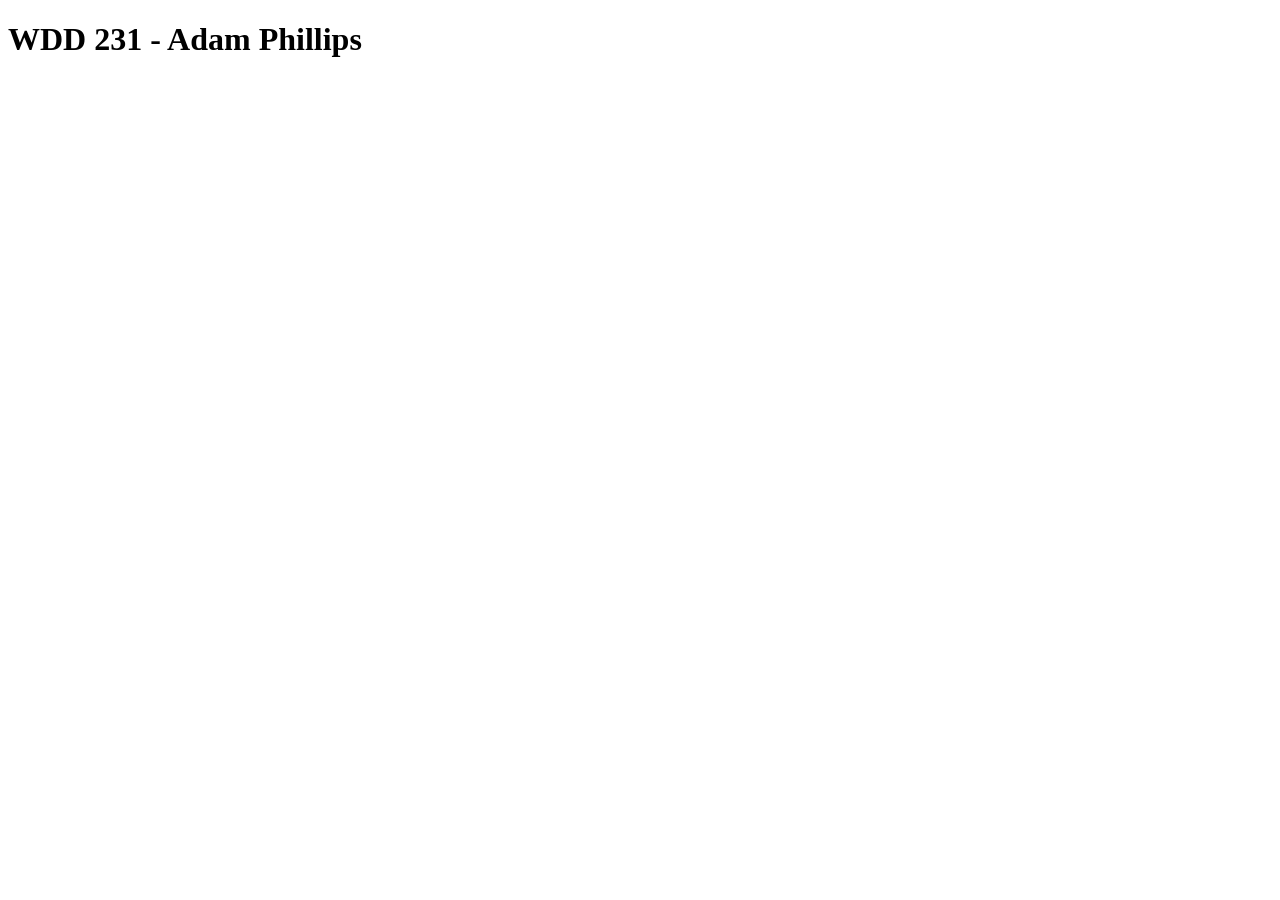
==== index.html @ deffcb3c "test231" ====
<!DOCTYPE htmL>
<html Lang="en">
<head>
<meta charset="UTF-8">
<meta name="viewport" content="width=device-width, initial-scale=1.0">
<title>WDD 131</title>
</head>
<body>
    <h1>WDD 231 - Adam Phillips</h1>
</body> 
</html>
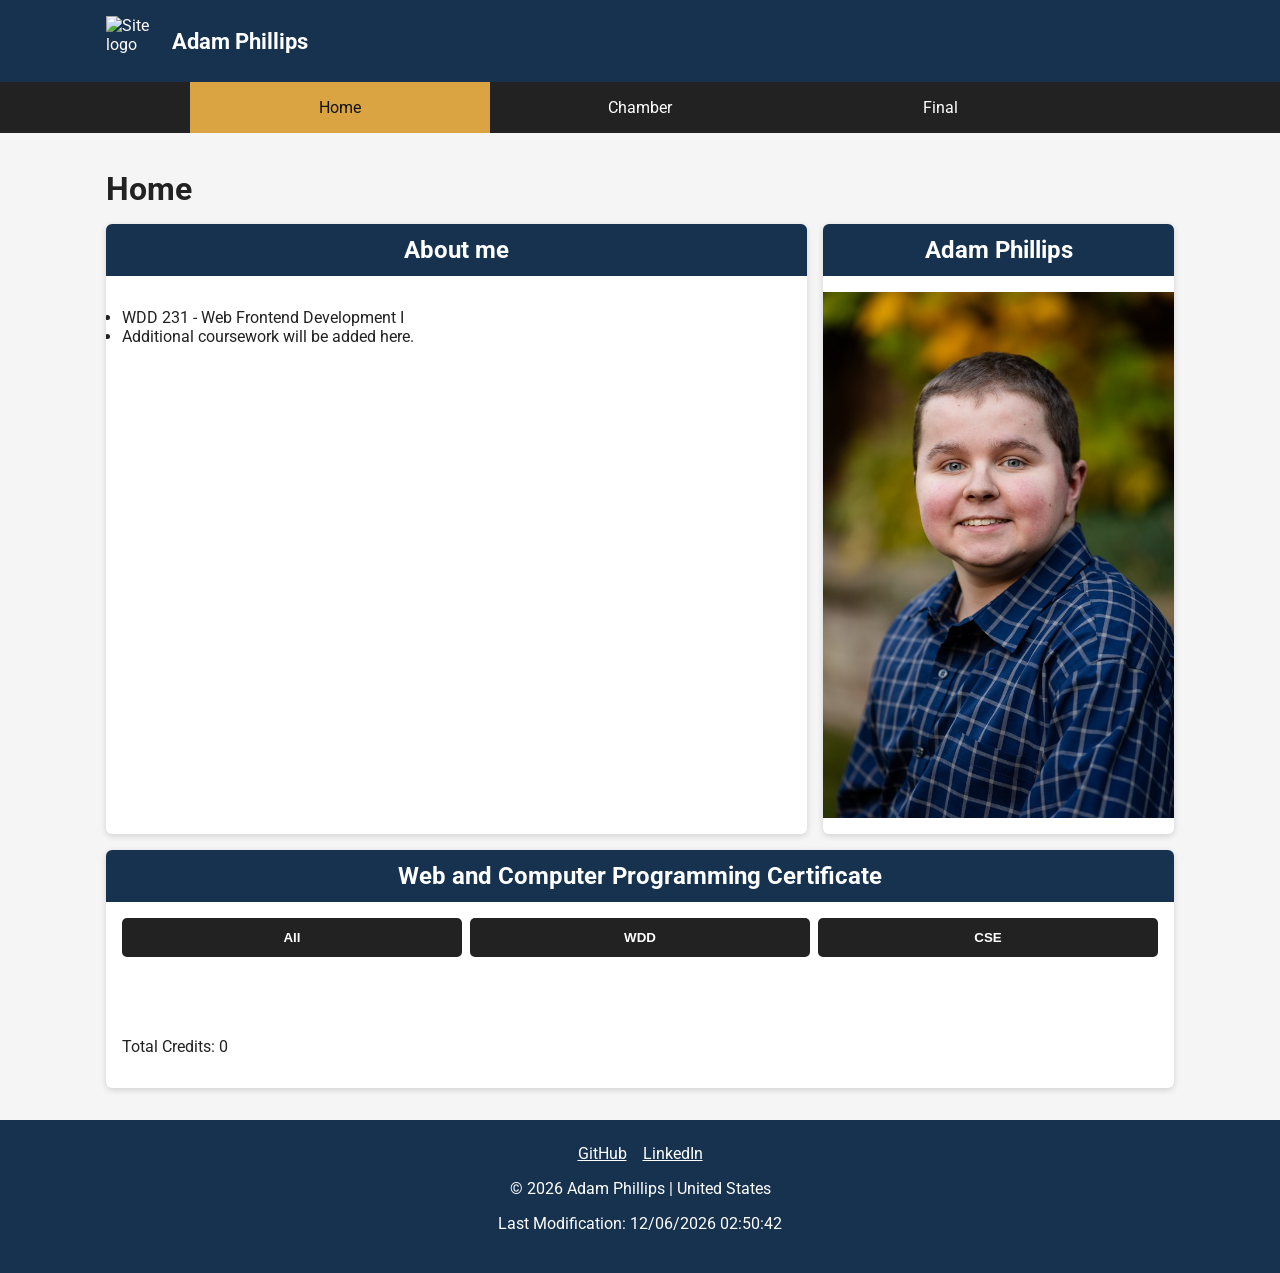
==== commit 5cc216ce: "W01.1" ====
--- a/index.html
+++ b/index.html
@@ -1,11 +1,134 @@
-<!DOCTYPE htmL>
-<html Lang="en">
+<!DOCTYPE html>
+<html lang="en">
 <head>
-<meta charset="UTF-8">
-<meta name="viewport" content="width=device-width, initial-scale=1.0">
-<title>WDD 131</title>
+    <meta charset="UTF-8">
+    <meta name="viewport" content="width=device-width, initial-scale=1.0">
+
+    <meta
+        name="description"
+        content="WDD 231 course homepage featuring web development coursework and certificate progress."
+    >
+    <meta name="author" content="Adam Phillips">
+
+    <title>WDD 231 | Adam Phillips</title>
+
+    <link rel="preconnect" href="https://fonts.googleapis.com">
+    <link rel="preconnect" href="https://fonts.gstatic.com" crossorigin>
+    <link
+        href="https://fonts.googleapis.com/css2?family=Roboto:wght@400;500;700&display=swap"
+        rel="stylesheet"
+    >
+
+    <link rel="stylesheet" href="styles/small.css">
+    <link rel="stylesheet" href="styles/larger.css">
+
+    <script src="scripts/navigation.js" defer></script>
+    <script src="scripts/date.js" defer></script>
+    <script src="scripts/course.js" defer></script>
 </head>
+
 <body>
-    <h1>WDD 231 - Adam Phillips</h1>
-</body> 
+
+    <header>
+        <div class="header-content">
+            <img src="images/logo.svg" alt="Site logo" width="50" height="50">
+
+            <span>Adam Phillips</span>
+
+            <button
+                id="menu-button"
+                type="button"
+                aria-label="Open navigation menu"
+                aria-expanded="false"
+            >
+                ☰
+            </button>
+        </div>
+    </header>
+
+    <nav id="navigation">
+        <a href="index.html" class="active">Home</a>
+        <a href="#">Chamber</a>
+        <a href="#">Final</a>
+    </nav>
+
+    <main>
+        <h1>Home</h1>
+
+        <div class="top-sections">
+
+            <section class="course-work">
+                <h2>About me</h2>
+
+                <ul>
+                    <li>WDD 231 - Web Frontend Development I</li>
+                    <li>Additional coursework will be added here.</li>
+                </ul>
+            </section>
+
+            <section class="location">
+                <h2>Adam Phillips</h2>
+
+                <img
+                    src="images/profile.jpg"
+                    alt="A location or personal course homepage image"
+                    width="400"
+                    height="300"
+                >
+
+            </section>
+
+        </div>
+
+        <section class="certificate">
+            <h2>Web and Computer Programming Certificate</h2>
+
+            <div class="course-filters">
+                <button id="all" type="button">All</button>
+                <button id="wdd" type="button">WDD</button>
+                <button id="cse" type="button">CSE</button>
+            </div>
+
+            <div id="course-cards"></div>
+
+            <p>
+                Total Credits:
+                <span id="total-credits">0</span>
+            </p>
+        </section>
+    </main>
+
+    <footer>
+
+        <div class="social-links">
+            <a
+                href="https://github.com/"
+                target="_blank"
+                rel="noopener"
+                aria-label="GitHub"
+            >
+                GitHub
+            </a>
+
+            <a
+                href="https://www.linkedin.com/"
+                target="_blank"
+                rel="noopener"
+                aria-label="LinkedIn"
+            >
+                LinkedIn
+            </a>
+        </div>
+
+        <p>
+            &copy;
+            <span id="currentyear"></span>
+            Adam Phillips | United States
+        </p>
+
+        <p id="lastModified"></p>
+
+    </footer>
+
+</body>
 </html>
--- a/styles/small.css
+++ b/styles/small.css
@@ -0,0 +1,184 @@
+* {
+    box-sizing: border-box;
+}
+
+body {
+    margin: 0;
+    font-family: "Roboto", sans-serif;
+    background-color: #f5f5f5;
+    color: #222;
+}
+
+header {
+    background-color: #16324f;
+    color: white;
+}
+
+.header-content {
+    max-width: 1100px;
+    margin: 0 auto;
+    padding: 1rem;
+
+    display: flex;
+    align-items: center;
+    gap: 1rem;
+}
+
+.header-content img {
+    width: 50px;
+    height: auto;
+}
+
+.header-content span {
+    flex: 1;
+    font-size: 1.4rem;
+    font-weight: 700;
+}
+
+#menu-button {
+    border: none;
+    background: transparent;
+    color: white;
+    font-size: 2rem;
+    cursor: pointer;
+}
+
+nav {
+    display: none;
+    flex-direction: column;
+    background-color: #222;
+}
+
+nav.open {
+    display: flex;
+}
+
+nav a {
+    display: block;
+    padding: 1rem;
+
+    color: white;
+    text-align: center;
+    text-decoration: none;
+}
+
+nav a:hover {
+    background-color: #3d6d99;
+}
+
+nav a.active {
+    background-color: #d9a441;
+    color: #111;
+}
+
+main {
+    max-width: 1100px;
+    margin: 0 auto;
+    padding: 1rem;
+}
+
+h1 {
+    margin-bottom: 1rem;
+}
+
+section {
+    margin-bottom: 1rem;
+    background-color: white;
+    border-radius: 6px;
+    overflow: hidden;
+    box-shadow: 0 2px 6px rgb(0 0 0 / 15%);
+}
+
+section h2 {
+    margin: 0;
+    padding: 0.75rem;
+
+    background-color: #16324f;
+    color: white;
+
+    text-align: center;
+}
+
+section p,
+section ul {
+    padding: 1rem;
+}
+
+.location {
+    text-align: center;
+}
+
+.location img {
+    display: block;
+    max-width: 100%;
+    height: auto;
+
+    margin: 1rem auto;
+}
+
+.course-filters {
+    display: flex;
+    gap: 0.5rem;
+
+    padding: 1rem;
+}
+
+.course-filters button {
+    flex: 1;
+
+    padding: 0.75rem;
+
+    border: none;
+    border-radius: 5px;
+
+    background-color: #222;
+    color: white;
+
+    font-weight: 700;
+    cursor: pointer;
+}
+
+.course-filters button:hover {
+    background-color: #3d6d99;
+}
+
+#course-cards {
+    display: grid;
+    gap: 0.75rem;
+
+    padding: 1rem;
+}
+
+.course-card {
+    padding: 1rem;
+
+    border: 1px solid #ccc;
+    border-radius: 5px;
+
+    text-align: center;
+    background-color: #eee;
+}
+
+.course-card.completed {
+    background-color: #7b4f2c;
+    color: white;
+}
+
+footer {
+    padding: 1.5rem;
+
+    background-color: #16324f;
+    color: white;
+
+    text-align: center;
+}
+
+.social-links {
+    display: flex;
+    justify-content: center;
+    gap: 1rem;
+}
+
+.social-links a {
+    color: white;
+}
--- a/styles/larger.css
+++ b/styles/larger.css
@@ -0,0 +1,27 @@
+@media screen and (min-width: 700px) {
+
+    #menu-button {
+        display: none;
+    }
+
+    nav {
+        display: flex;
+        flex-direction: row;
+        justify-content: center;
+    }
+
+    nav a {
+        flex: 1;
+        max-width: 300px;
+    }
+
+    .top-sections {
+        display: grid;
+        grid-template-columns: 2fr 1fr;
+        gap: 1rem;
+    }
+
+    #course-cards {
+        grid-template-columns: repeat(3, 1fr);
+    }
+}
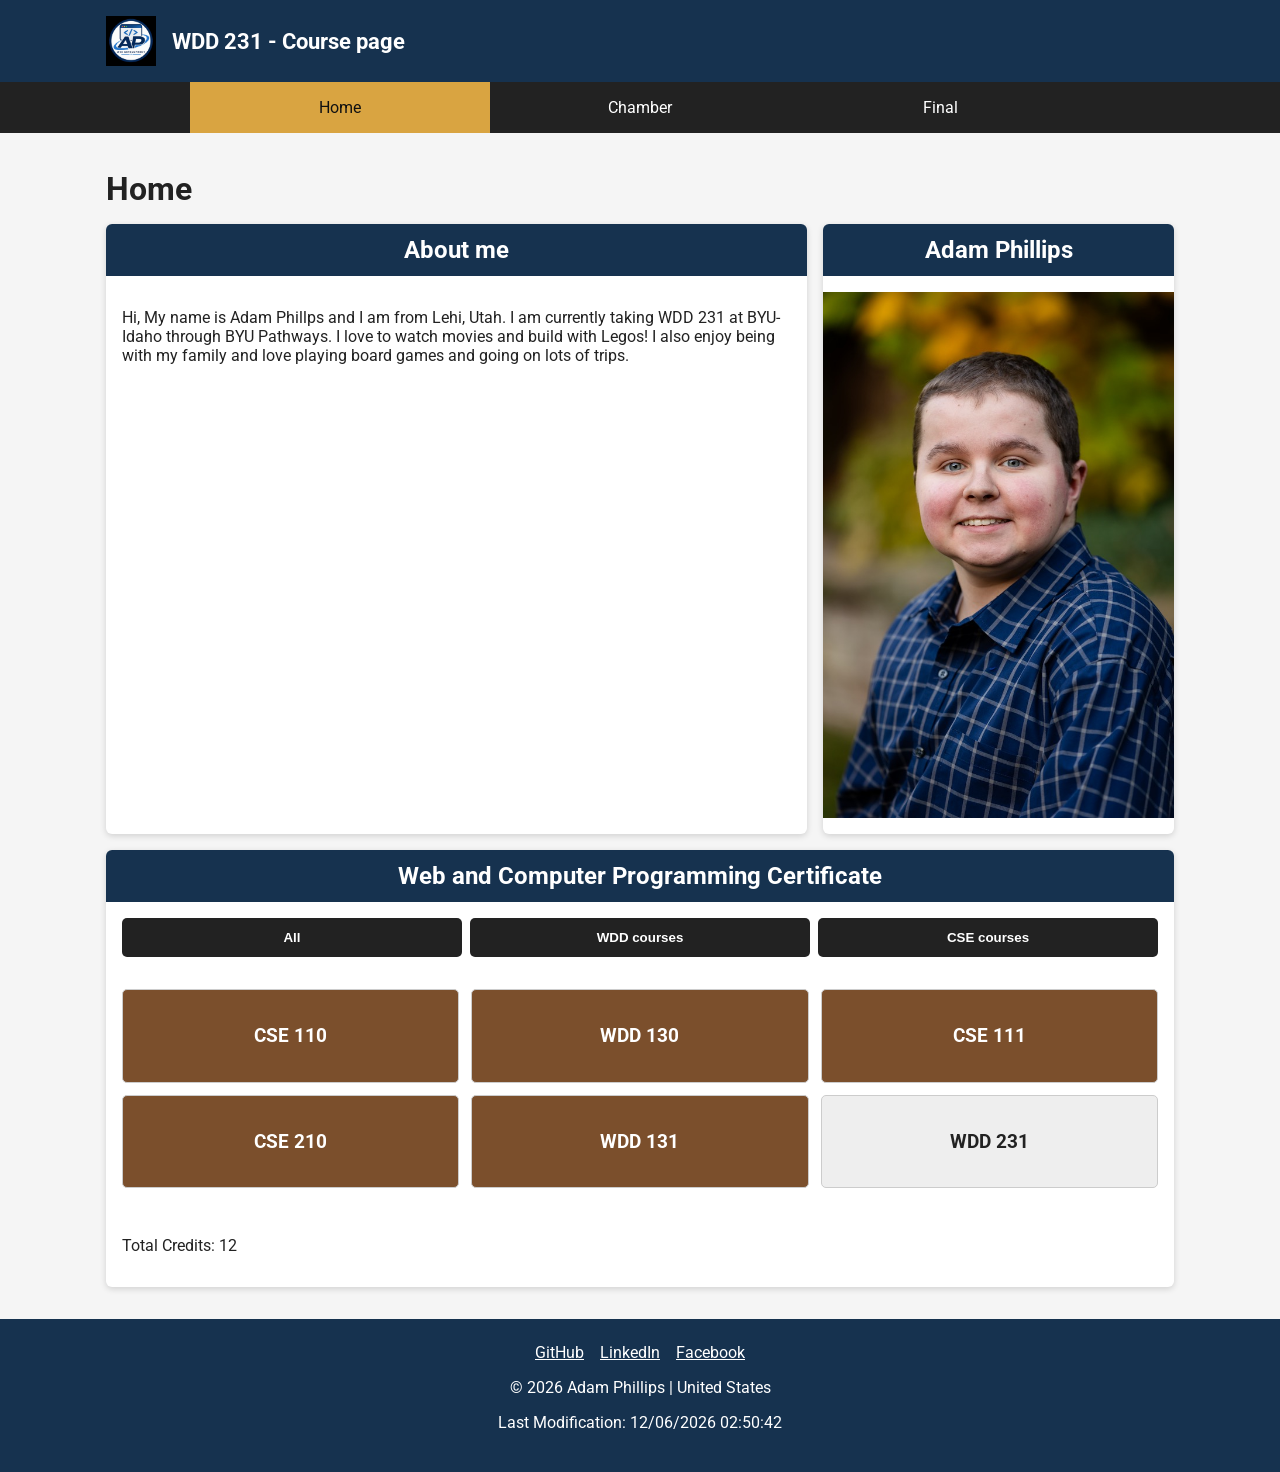
==== commit 87503958: "W01.2" ====
--- a/index.html
+++ b/index.html
@@ -31,9 +31,9 @@
 
     <header>
         <div class="header-content">
-            <img src="images/logo.svg" alt="Site logo" width="50" height="50">
+            <img src="images/custom_logo.jpg" alt="Site logo" width="50" height="50">
 
-            <span>Adam Phillips</span>
+            <span>WDD 231 - Course page</span>
 
             <button
                 id="menu-button"
@@ -59,11 +59,9 @@
 
             <section class="course-work">
                 <h2>About me</h2>
-
-                <ul>
-                    <li>WDD 231 - Web Frontend Development I</li>
-                    <li>Additional coursework will be added here.</li>
-                </ul>
+                    <p>Hi, My name is Adam Phillps and I am from Lehi, Utah. I am currently taking WDD 231 at
+                    BYU-Idaho through BYU Pathways.  I love to watch movies and build with Legos!  I also enjoy being with my family and love
+                    playing board games and going on lots of trips.</p>
             </section>
 
             <section class="location">
@@ -85,8 +83,8 @@
 
             <div class="course-filters">
                 <button id="all" type="button">All</button>
-                <button id="wdd" type="button">WDD</button>
-                <button id="cse" type="button">CSE</button>
+                <button id="wdd" type="button">WDD courses</button>
+                <button id="cse" type="button">CSE courses</button>
             </div>
 
             <div id="course-cards"></div>
@@ -102,7 +100,7 @@
 
         <div class="social-links">
             <a
-                href="https://github.com/"
+                href="https://github.com/PhillipsAdam680"
                 target="_blank"
                 rel="noopener"
                 aria-label="GitHub"
@@ -111,12 +109,21 @@
             </a>
 
             <a
-                href="https://www.linkedin.com/"
+                href="https://www.linkedin.com/in/adam-phillips-0ab884398/"
                 target="_blank"
                 rel="noopener"
                 aria-label="LinkedIn"
             >
                 LinkedIn
+            </a>
+
+            <a
+                href="https://www.facebook.com/profile.php?id=61559179601102"
+                target="_blank"
+                rel="noopener"
+                aria-label="Facebook"
+            >
+                Facebook
             </a>
         </div>
 
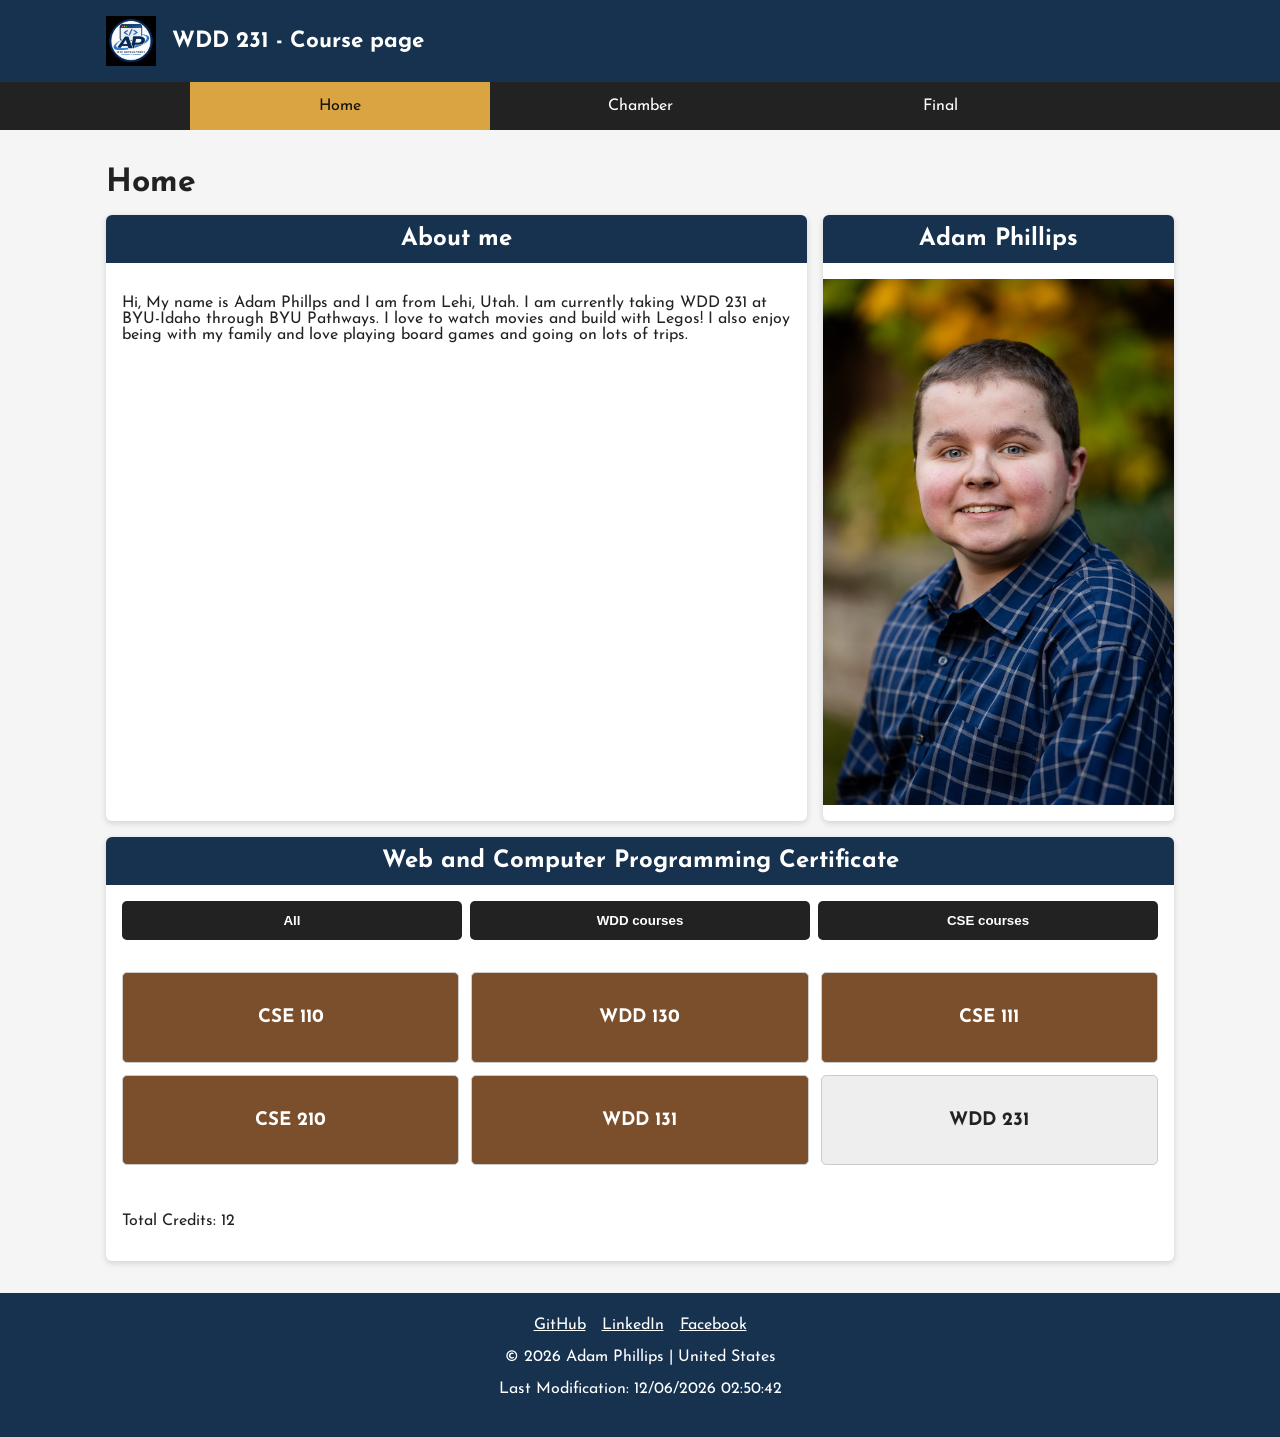
==== commit d9c15016: "W01.3" ====
--- a/index.html
+++ b/index.html
@@ -6,7 +6,7 @@
 
     <meta
         name="description"
-        content="WDD 231 course homepage featuring web development coursework and certificate progress."
+        content="This is a WDD 231 course homepage featuring web development coursework and certificate progress."
     >
     <meta name="author" content="Adam Phillips">
 
@@ -14,11 +14,7 @@
 
     <link rel="preconnect" href="https://fonts.googleapis.com">
     <link rel="preconnect" href="https://fonts.gstatic.com" crossorigin>
-    <link
-        href="https://fonts.googleapis.com/css2?family=Roboto:wght@400;500;700&display=swap"
-        rel="stylesheet"
-    >
-
+    <link href="https://fonts.googleapis.com/css2?family=Josefin+Sans:ital,wght@0,100..700;1,100..700&display=swap" rel="stylesheet">
     <link rel="stylesheet" href="styles/small.css">
     <link rel="stylesheet" href="styles/larger.css">
 
@@ -32,6 +28,7 @@
     <header>
         <div class="header-content">
             <img src="images/custom_logo.jpg" alt="Site logo" width="50" height="50">
+            <!-- The logo is a custom created logo, simply my intials and certicate with minor design.  -->
 
             <span>WDD 231 - Course page</span>
 
@@ -69,7 +66,7 @@
 
                 <img
                     src="images/profile.jpg"
-                    alt="A location or personal course homepage image"
+                    alt="Profile image"
                     width="400"
                     height="300"
                 >
--- a/styles/small.css
+++ b/styles/small.css
@@ -4,7 +4,7 @@
 
 body {
     margin: 0;
-    font-family: "Roboto", sans-serif;
+    font-family: "Josefin Sans", sans-serif;
     background-color: #f5f5f5;
     color: #222;
 }
